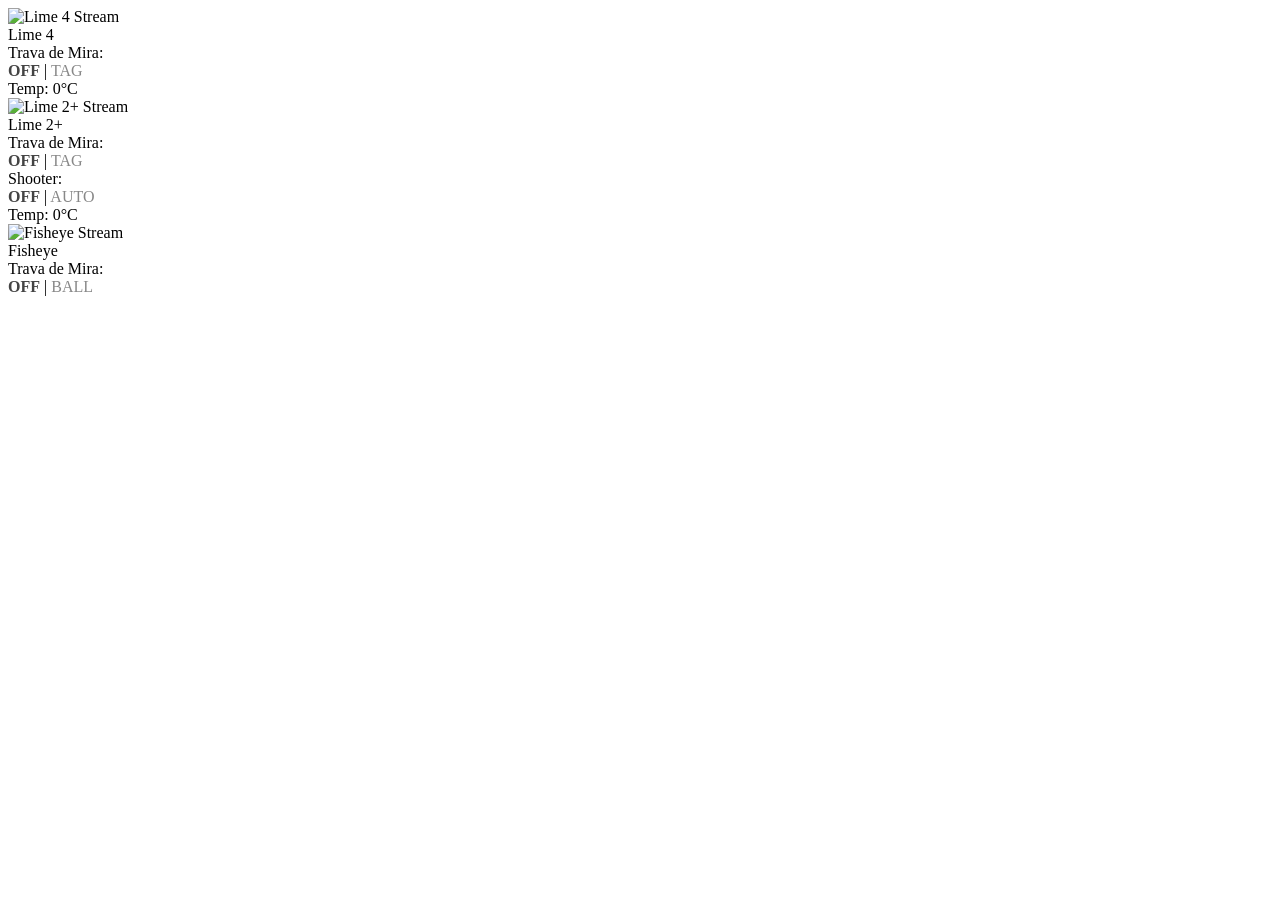
==== dashboard-web/limelight.html @ d298ade0 "integração dos botões com a dashboard" ====
<!DOCTYPE html>
<html lang="pt-BR">
<head>
  <meta charset="UTF-8" />
  <title>HYDRA Limelight Dashboard</title>

  <!-- CSS -->
  <link rel="stylesheet" href="./css/global.css" />
  <link rel="stylesheet" href="./css/limelight/limelight_box.css" />
  <link rel="stylesheet" href="./css/limelight/arrow+bbox.css" />
</head>

<body>
  <div id="dashboard-root">
    <div class="limelight-grid">

      <!-- ========================= -->
      <!-- LINHA 1 — LIME 4 (SÓ STREAM / SEM IA) -->
      <!-- ========================= -->
      <div class="limelight-row" id="lime4">

        <div class="camera-box arrow-parent">
          <!-- Lime 4: apenas exibição do stream -->
          <img
            src="http://10.91.63.30:5800/stream.mjpg"
            alt="Lime 4 Stream"
            style="width:100%; height:100%; object-fit:cover;"
          >
          <!-- NÃO TEM SETA / BBOX AQUI (sem IA) -->
        </div>

        <div class="info-box">
          <div class="info-title">Lime 4</div>

          <!-- YAW -->
          <div class="offset-container" id="yaw-lime4">
            <div class="offset-line">
              <span class="offset-label">Trava de Mira:</span>
              <div class="offset-box"></div>
            </div>
            <div class="offset-modes">
              <span data-mode="0">OFF</span> |
              <span data-mode="1">TAG</span>
            </div>
          </div>


          <div class="info-footer">
            <span id="temp-lime4" class="ll-temp">Temp: --°C</span>
          </div>

        </div>
      </div>

      <!-- ========================= -->
      <!-- LINHA 2 — LIME 2+ (SÓ STREAM / SEM IA) -->
      <!-- ========================= -->
      <div class="limelight-row" id="lime2plus">

        <div class="camera-box arrow-parent">
          <img
            src="http://10.91.63.200:5800"
            alt="Lime 2+ Stream"
            style="width:100%; height:100%; object-fit:cover;"
          >
        </div>

        <div class="info-box">
          <div class="info-title">Lime 2+</div>

          <!-- AIMLOCK -->
          <div class="offset-container" id="yaw-lime2plus">
            <div class="offset-line">
              <span class="offset-label">Trava de Mira:</span>
              <div class="offset-box"></div>
            </div>
            <div class="offset-modes">
              <span data-mode="0">OFF</span> |
              <span data-mode="1">TAG</span>
            </div>
          </div>

          <!-- SHOOTER -->
          <div class="offset-container" id="shooter-lime2plus">
            <div class="offset-line">
              <span class="offset-label">Shooter:</span>
              <div class="offset-box"></div>
            </div>
            <div class="offset-modes">
              <span data-mode="0">OFF</span> |
              <span data-mode="1">AUTO</span>
            </div>
          </div>

          <div class="info-footer">
            <span id="temp-lime2plus" class="ll-temp">Temp: --°C</span>
          </div>

        </div>
      </div>

      <!-- ========================= -->
      <!-- LINHA 3 — FISHEYE (COM IA: SETA + BBOX) -->
      <!-- ========================= -->
      <div class="limelight-row" id="lime2">

        <div class="camera-box arrow-parent">
          <!-- Lime 2+: exibe stream e recebe seta/bbox via JS -->
          <img
            src="http://10.91.63.2:1181/?action=stream"
            alt="Fisheye Stream"
            style="width:100%; height:100%; object-fit:cover;"
          >
          <!-- SETA (IA SOMENTE AQUI) -->
          <div class="arrow hidden" id="arrow-lime2"></div>
          <!-- bbox será criado via JS e anexado no parent -->
        </div>

        <div class="info-box">
          <div class="info-title">Fisheye</div>

          <!-- YAW -->
          <div class="offset-container" id="yaw-lime2">
            <div class="offset-line">
              <span class="offset-label">Trava de Mira:</span>
              <div class="offset-box"></div>
            </div>
            <div class="offset-modes">
              <span data-mode="0">OFF</span> |
              <span data-mode="1">BALL</span>
            </div>
          </div>

         <!-- <div class="info-footer">
            <span id="temp-lime2" class="ll-temp">Temp: --°C</span>
          </div> -->

        </div>
      </div>

    </div>
  </div>

  <!-- JS -->
  <script type="module" src="./js/limelight/arrow_nt.js"></script>
  <script src="./js/limelight/modes.js"></script>

</body>
</html>
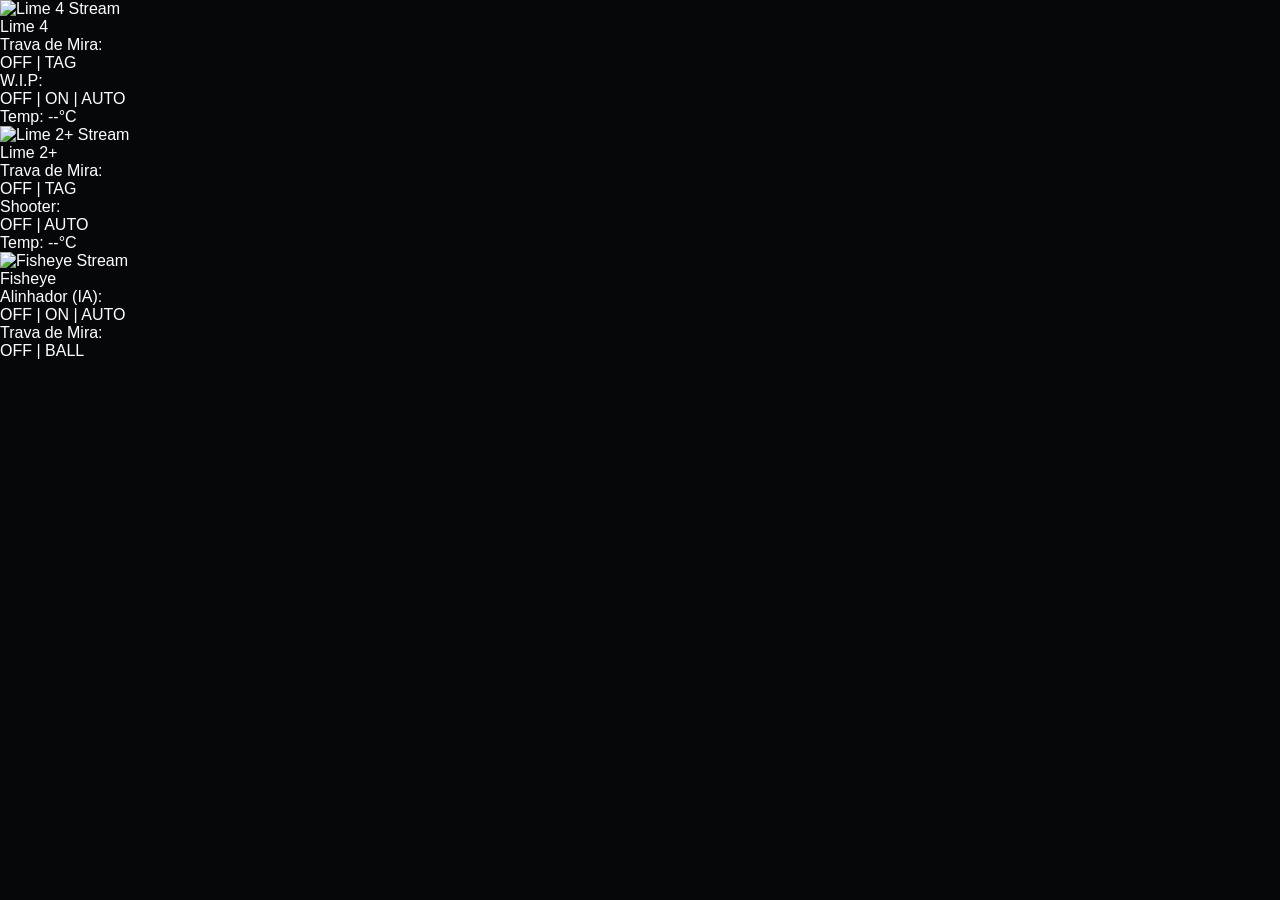
==== commit 7489d707: "QUASE TUDO FUNCIONA" ====
--- a/dashboard-web/limelight.html
+++ b/dashboard-web/limelight.html
@@ -44,6 +44,18 @@
             </div>
           </div>
 
+          <!-- W.I.P -->
+          <div class="offset-container" id="teste1-lime4">
+            <div class="offset-line">
+              <span class="offset-label">W.I.P:</span>
+              <div class="offset-box"></div>
+            </div>
+            <div class="offset-modes">
+              <span data-mode="0">OFF</span> |
+              <span data-mode="1">ON</span> |
+              <span data-mode="2">AUTO</span>
+            </div>
+          </div>
 
           <div class="info-footer">
             <span id="temp-lime4" class="ll-temp">Temp: --°C</span>
@@ -119,6 +131,19 @@
         <div class="info-box">
           <div class="info-title">Fisheye</div>
 
+          <!-- ALINHADOR -->
+          <div class="offset-container" id="alinhador-lime2">
+            <div class="offset-line">
+              <span class="offset-label">Alinhador (IA):</span>
+              <div class="offset-box"></div>
+            </div>
+            <div class="offset-modes">
+              <span data-mode="0">OFF</span> |
+              <span data-mode="1">ON</span> |
+              <span data-mode="2">AUTO</span>
+            </div>
+          </div>
+
           <!-- YAW -->
           <div class="offset-container" id="yaw-lime2">
             <div class="offset-line">
@@ -142,8 +167,9 @@
   </div>
 
   <!-- JS -->
-  <script type="module" src="./js/limelight/arrow_nt.js"></script>
-  <script src="./js/limelight/modes.js"></script>
+ <script type="module" src="../js/ws.js"></script>
+<script type="module" src="../js/limelight/modes.js"></script>
+<script type="module" src="../js/limelight/arrow_nt.js"></script>
 
 </body>
 </html>
--- a/dashboard-web/css/global.css
+++ b/dashboard-web/css/global.css
@@ -0,0 +1,159 @@
+* {
+  margin: 0;
+  padding: 0;
+  box-sizing: border-box;
+}
+
+html, body {
+  width: 100%;
+  height: 100%;
+  background-color: #05080a;
+  color: #ffffff;
+  font-family: Arial, Helvetica, sans-serif;
+  overflow: hidden;
+}
+
+/* ═══ ROOT ═══ */
+#dashboard-root {
+  display: grid;
+  grid-template-rows: auto 1fr;
+  height: 100vh;
+}
+
+/* ═══ HEADER ═══ */
+#header {
+  display: flex;
+  align-items: center;
+  justify-content: center;
+  gap: 16px;
+  padding: 12px 20px;
+  border-bottom: 2px solid #8C7A69;
+}
+
+#team-logo {
+  height: 48px;
+}
+
+h2 {
+  text-align: center;
+  font-size: 1.3rem;
+  border-bottom: 1px solid #8C7A69;
+  padding-bottom: 6px;
+}
+
+/* ═══ DUAS COLUNAS ═══ */
+#main-columns {
+  display: grid;
+  grid-template-columns: 1fr 1fr;
+  height: 100%;
+  overflow: hidden;
+}
+
+.dashboard-panel {
+  padding: 16px;
+  border-right: 1px solid #1f1f1f;
+  display: flex;
+  flex-direction: column;
+  gap: 12px;
+  overflow-y: auto;
+  scrollbar-width: thin;
+  scrollbar-color: #1f1f1f transparent;
+}
+
+/* ═══ ADL ═══ */
+#adl-column {
+  gap: 10px;
+}
+
+#adl-header-row {
+  display: flex;
+  align-items: center;
+  justify-content: space-between;
+  gap: 10px;
+}
+
+.adl-block {
+  background: rgba(0,0,0,0.2);
+  border: 1px solid #172028;
+  border-radius: 3px;
+  padding: 10px 12px;
+  display: flex;
+  flex-direction: column;
+  gap: 6px;
+}
+
+.adl-block-title {
+  font-family: 'Share Tech Mono', monospace;
+  font-size: 0.6rem;
+  letter-spacing: 0.2em;
+  text-transform: uppercase;
+  color: #2e4050;
+  border-bottom: 1px solid #172028;
+  padding-bottom: 5px;
+  margin-bottom: 2px;
+  display: flex;
+  justify-content: space-between;
+  align-items: center;
+}
+
+.adl-log-block {
+  flex: 1;
+  min-height: 0;
+}
+
+.log-list {
+  overflow-y: auto;
+  display: flex;
+  flex-direction: column;
+  gap: 3px;
+  min-height: 80px;
+  max-height: 200px;
+  scrollbar-width: thin;
+  scrollbar-color: #172028 transparent;
+}
+
+/* ═══ CONN DOT NO HEADER ═══ */
+.conn-wrap {
+  display: flex;
+  align-items: center;
+  gap: 6px;
+  font-family: 'Share Tech Mono', monospace;
+  font-size: 0.65rem;
+  color: #2e4050;
+  letter-spacing: 0.1em;
+  position: absolute;
+  right: 20px;
+}
+
+.conn-dot {
+  width: 8px;
+  height: 8px;
+  border-radius: 50%;
+  background: #ff3d3d;
+  transition: background 0.3s, box-shadow 0.3s;
+}
+
+.conn-dot.live {
+  background: #00e676;
+  box-shadow: 0 0 8px #00e676;
+}
+
+/* ═══ ENDGAME BANNER ═══ */
+.endgame-banner {
+  background: #ffb300;
+  color: #000;
+  font-size: 0.8rem;
+  font-weight: 700;
+  letter-spacing: 0.15em;
+  text-align: center;
+  padding: 4px 10px;
+  border-radius: 2px;
+  animation: pulse-warn 0.8s infinite;
+}
+
+.endgame-banner.hidden { display: none; }
+
+@keyframes pulse-warn {
+  0%,100% { opacity:1; }
+  50%      { opacity:0.5; }
+}
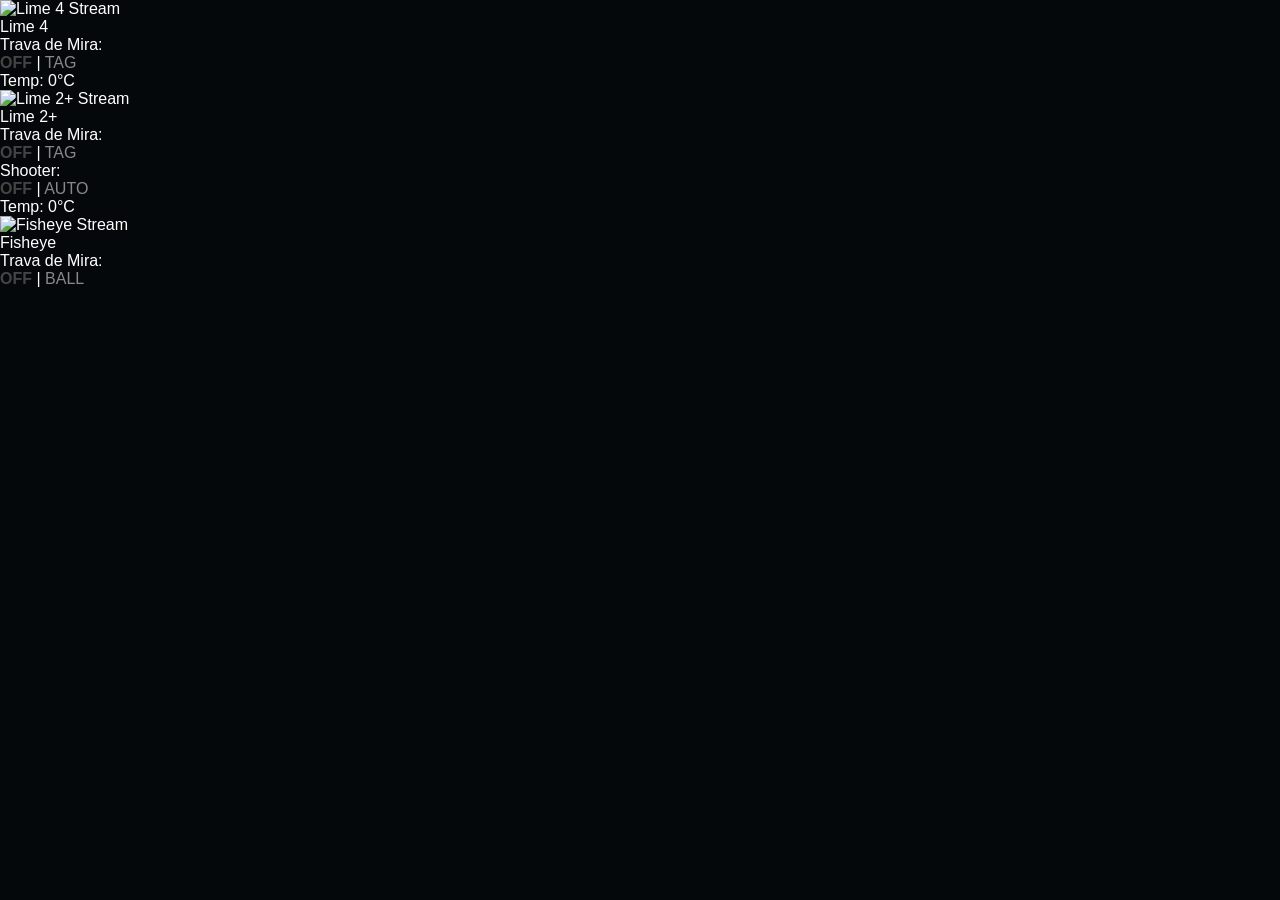
==== commit c6d75291: "dashboards funcionando, além de outras melhorias e alterações" ====
--- a/dashboard-web/limelight.html
+++ b/dashboard-web/limelight.html
@@ -44,18 +44,6 @@
             </div>
           </div>
 
-          <!-- W.I.P -->
-          <div class="offset-container" id="teste1-lime4">
-            <div class="offset-line">
-              <span class="offset-label">W.I.P:</span>
-              <div class="offset-box"></div>
-            </div>
-            <div class="offset-modes">
-              <span data-mode="0">OFF</span> |
-              <span data-mode="1">ON</span> |
-              <span data-mode="2">AUTO</span>
-            </div>
-          </div>
 
           <div class="info-footer">
             <span id="temp-lime4" class="ll-temp">Temp: --°C</span>
@@ -131,19 +119,6 @@
         <div class="info-box">
           <div class="info-title">Fisheye</div>
 
-          <!-- ALINHADOR -->
-          <div class="offset-container" id="alinhador-lime2">
-            <div class="offset-line">
-              <span class="offset-label">Alinhador (IA):</span>
-              <div class="offset-box"></div>
-            </div>
-            <div class="offset-modes">
-              <span data-mode="0">OFF</span> |
-              <span data-mode="1">ON</span> |
-              <span data-mode="2">AUTO</span>
-            </div>
-          </div>
-
           <!-- YAW -->
           <div class="offset-container" id="yaw-lime2">
             <div class="offset-line">
@@ -167,9 +142,8 @@
   </div>
 
   <!-- JS -->
- <script type="module" src="../js/ws.js"></script>
-<script type="module" src="../js/limelight/modes.js"></script>
-<script type="module" src="../js/limelight/arrow_nt.js"></script>
+  <script type="module" src="./js/limelight/arrow_nt.js"></script>
+  <script src="./js/limelight/modes.js"></script>
 
 </body>
 </html>
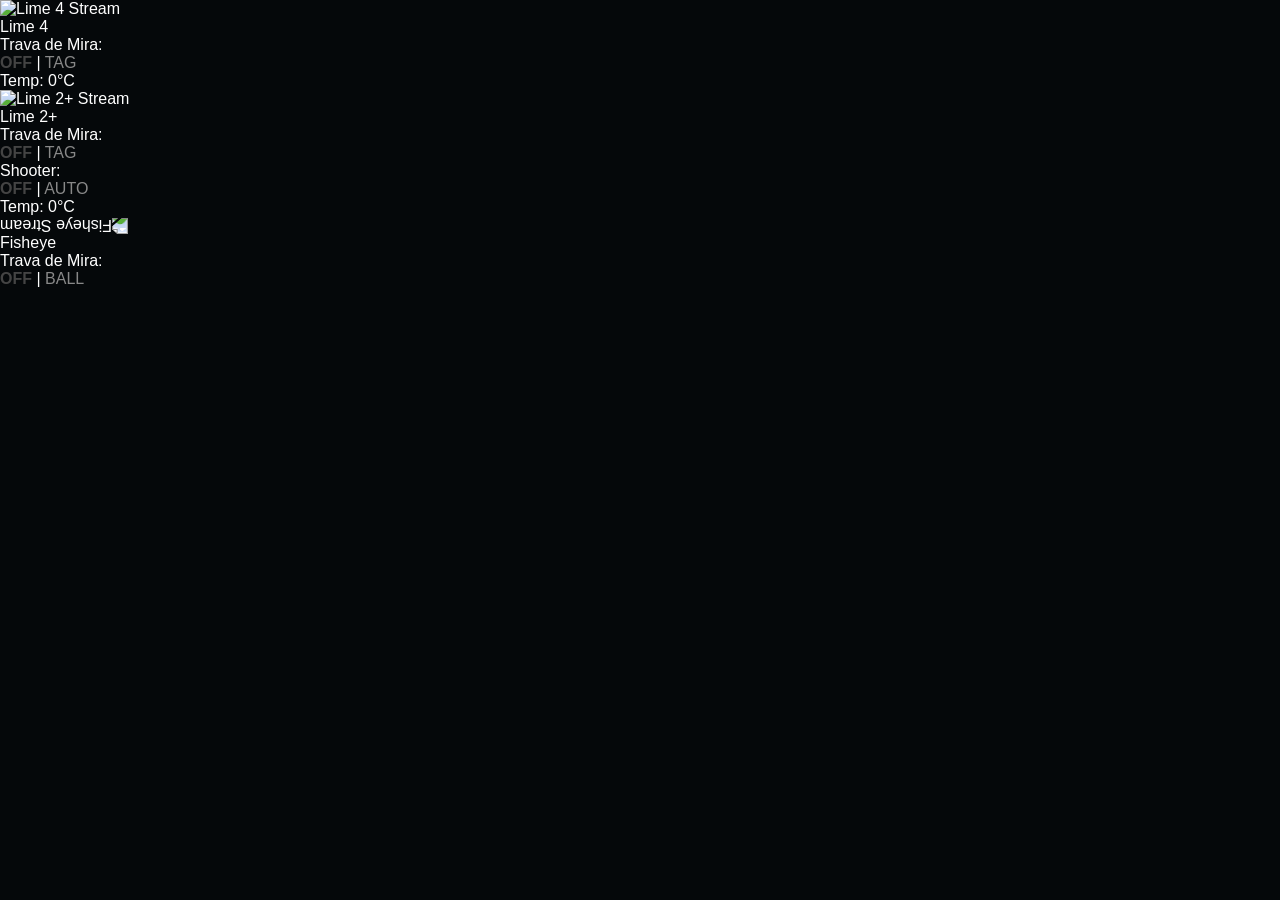
==== commit 1977d621: "ultimo commit" ====
--- a/dashboard-web/limelight.html
+++ b/dashboard-web/limelight.html
@@ -20,19 +20,16 @@
       <div class="limelight-row" id="lime4">
 
         <div class="camera-box arrow-parent">
-          <!-- Lime 4: apenas exibição do stream -->
           <img
             src="http://10.91.63.30:5800/stream.mjpg"
             alt="Lime 4 Stream"
             style="width:100%; height:100%; object-fit:cover;"
           >
-          <!-- NÃO TEM SETA / BBOX AQUI (sem IA) -->
         </div>
 
         <div class="info-box">
           <div class="info-title">Lime 4</div>
 
-          <!-- YAW -->
           <div class="offset-container" id="yaw-lime4">
             <div class="offset-line">
               <span class="offset-label">Trava de Mira:</span>
@@ -43,7 +40,6 @@
               <span data-mode="1">TAG</span>
             </div>
           </div>
-
 
           <div class="info-footer">
             <span id="temp-lime4" class="ll-temp">Temp: --°C</span>
@@ -68,7 +64,6 @@
         <div class="info-box">
           <div class="info-title">Lime 2+</div>
 
-          <!-- AIMLOCK -->
           <div class="offset-container" id="yaw-lime2plus">
             <div class="offset-line">
               <span class="offset-label">Trava de Mira:</span>
@@ -80,7 +75,6 @@
             </div>
           </div>
 
-          <!-- SHOOTER -->
           <div class="offset-container" id="shooter-lime2plus">
             <div class="offset-line">
               <span class="offset-label">Shooter:</span>
@@ -105,21 +99,17 @@
       <div class="limelight-row" id="lime2">
 
         <div class="camera-box arrow-parent">
-          <!-- Lime 2+: exibe stream e recebe seta/bbox via JS -->
           <img
             src="http://10.91.63.2:1181/?action=stream"
             alt="Fisheye Stream"
-            style="width:100%; height:100%; object-fit:cover;"
+            style="width:100%; height:100%; object-fit:cover; transform: rotate(180deg);"
           >
-          <!-- SETA (IA SOMENTE AQUI) -->
           <div class="arrow hidden" id="arrow-lime2"></div>
-          <!-- bbox será criado via JS e anexado no parent -->
         </div>
 
         <div class="info-box">
           <div class="info-title">Fisheye</div>
 
-          <!-- YAW -->
           <div class="offset-container" id="yaw-lime2">
             <div class="offset-line">
               <span class="offset-label">Trava de Mira:</span>
@@ -130,10 +120,6 @@
               <span data-mode="1">BALL</span>
             </div>
           </div>
-
-         <!-- <div class="info-footer">
-            <span id="temp-lime2" class="ll-temp">Temp: --°C</span>
-          </div> -->
 
         </div>
       </div>
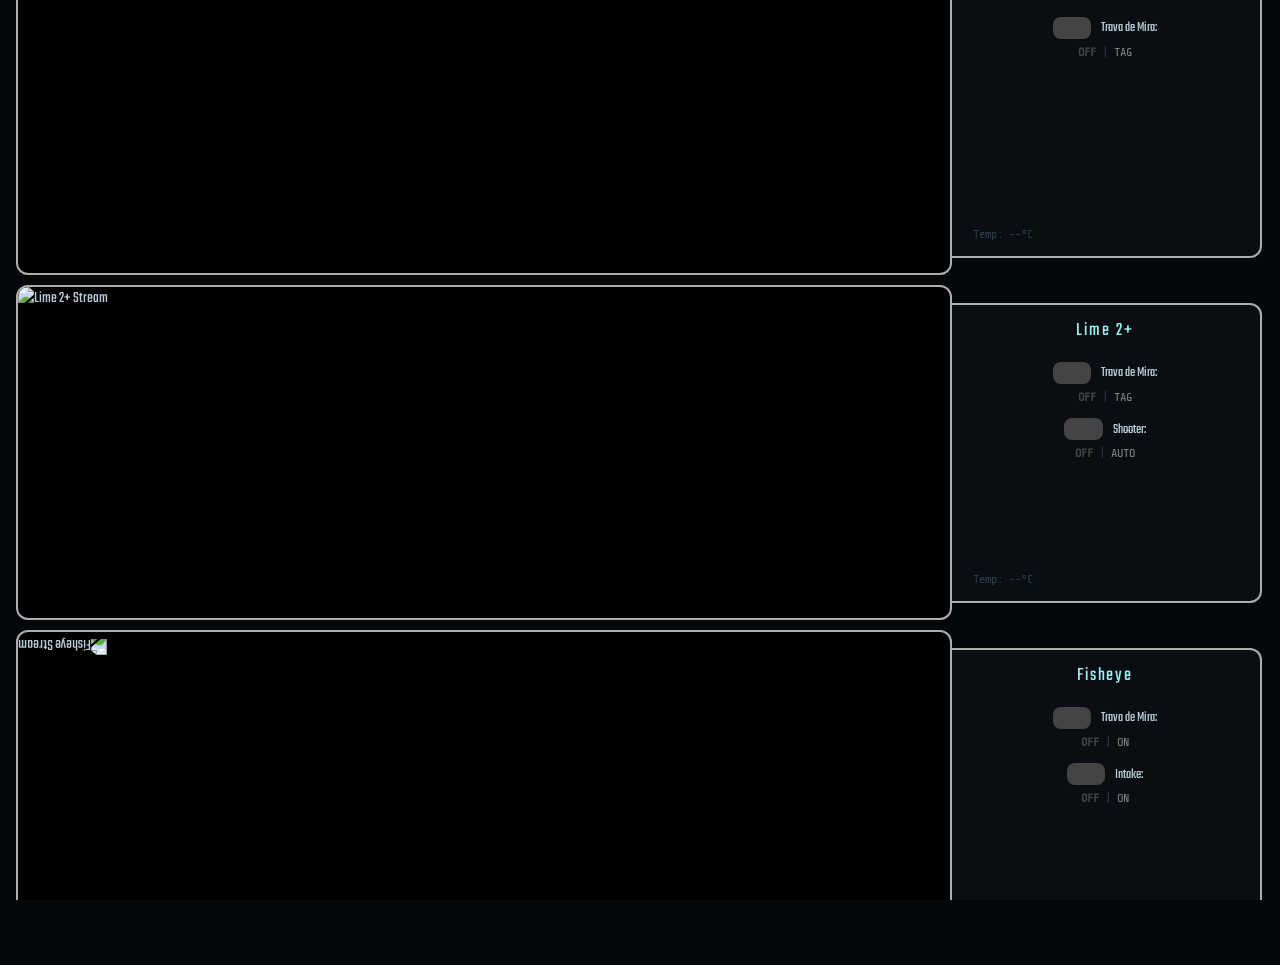
==== commit cecdf130: "IA funcional" ====
--- a/dashboard-web/limelight.html
+++ b/dashboard-web/limelight.html
@@ -3,6 +3,11 @@
 <head>
   <meta charset="UTF-8" />
   <title>HYDRA Limelight Dashboard</title>
+
+  <link rel="preconnect" href="https://fonts.googleapis.com">
+  <link href="https://fonts.googleapis.com/css2?family=Share+Tech+Mono&family=Teko:wght@300;400;600;700&display=swap" rel="stylesheet">
+
+  <link rel="icon" href="data:,">
 
   <!-- CSS -->
   <link rel="stylesheet" href="./css/global.css" />
@@ -32,8 +37,8 @@
 
           <div class="offset-container" id="yaw-lime4">
             <div class="offset-line">
+              <div class="offset-box"></div>
               <span class="offset-label">Trava de Mira:</span>
-              <div class="offset-box"></div>
             </div>
             <div class="offset-modes">
               <span data-mode="0">OFF</span> |
@@ -55,7 +60,7 @@
 
         <div class="camera-box arrow-parent">
           <img
-            src="http://10.91.63.200:5800"
+            src="http://10.91.63.20:5800"
             alt="Lime 2+ Stream"
             style="width:100%; height:100%; object-fit:cover;"
           >
@@ -66,8 +71,8 @@
 
           <div class="offset-container" id="yaw-lime2plus">
             <div class="offset-line">
+              <div class="offset-box"></div>
               <span class="offset-label">Trava de Mira:</span>
-              <div class="offset-box"></div>
             </div>
             <div class="offset-modes">
               <span data-mode="0">OFF</span> |
@@ -77,8 +82,8 @@
 
           <div class="offset-container" id="shooter-lime2plus">
             <div class="offset-line">
+              <div class="offset-box"></div>
               <span class="offset-label">Shooter:</span>
-              <div class="offset-box"></div>
             </div>
             <div class="offset-modes">
               <span data-mode="0">OFF</span> |
@@ -112,12 +117,23 @@
 
           <div class="offset-container" id="yaw-lime2">
             <div class="offset-line">
+              <div class="offset-box"></div>
               <span class="offset-label">Trava de Mira:</span>
-              <div class="offset-box"></div>
             </div>
             <div class="offset-modes">
               <span data-mode="0">OFF</span> |
-              <span data-mode="1">BALL</span>
+              <span data-mode="1">ON</span>
+            </div>
+          </div>
+
+          <div class="offset-container" id="align-piece">
+            <div class="offset-line">
+              <div class="offset-box"></div>
+              <span class="offset-label">Intake:</span>
+            </div>
+            <div class="offset-modes">
+              <span data-mode="0">OFF</span> |
+              <span data-mode="1">ON</span>
             </div>
           </div>
 
@@ -127,9 +143,9 @@
     </div>
   </div>
 
-  <!-- JS -->
+  <script type="module" src="./js/ws.js"></script>
   <script type="module" src="./js/limelight/arrow_nt.js"></script>
-  <script src="./js/limelight/modes.js"></script>
+  <script type="module" src="./js/limelight/modes.js"></script>
 
 </body>
 </html>
--- a/dashboard-web/css/global.css
+++ b/dashboard-web/css/global.css
@@ -9,7 +9,7 @@
   height: 100%;
   background-color: #05080a;
   color: #ffffff;
-  font-family: Arial, Helvetica, sans-serif;
+  font-family: 'Teko', Arial, sans-serif;
   overflow: hidden;
 }
 
@@ -27,7 +27,7 @@
   justify-content: center;
   gap: 16px;
   padding: 12px 20px;
-  border-bottom: 2px solid #8C7A69;
+  border-bottom: 2px solid #afaead;
 }
 
 #team-logo {
@@ -37,7 +37,7 @@
 h2 {
   text-align: center;
   font-size: 1.3rem;
-  border-bottom: 1px solid #8C7A69;
+  border-bottom: 1px solid #afaead;
   padding-bottom: 6px;
 }
 
--- a/dashboard-web/css/limelight/limelight_box.css
+++ b/dashboard-web/css/limelight/limelight_box.css
@@ -0,0 +1,154 @@
+:root {
+  --bg:      #05080a;
+  --panel:   #0a0e12;
+  --border:  #172028;
+  --accent:  #99f0f0;
+  --ok:      #00e676;
+  --warn:    #ffb300;
+  --danger:  #ff3d3d;
+  --dim:     #2e4050;
+  --text:    #b8cdd8;
+  --mono:    'Share Tech Mono', monospace;
+  --display: 'Teko', sans-serif;
+}
+/* ============================= */
+/* RESET GLOBAL */
+/* ============================= */
+* {
+  margin: 0;
+  padding: 0;
+  box-sizing: border-box;
+}
+html, body {
+  width: 100%;
+  height: 100%;
+  margin: 0;
+  padding: 0;
+  overflow-x: hidden;
+  overflow-y: hidden;
+  background-color: var(--bg);
+  color: var(--text);
+  font-family: var(--display);
+}
+/* ============================= */
+/* LIMELIGHT DASHBOARD */
+/* ============================= */
+#dashboard-root {
+  display: grid;
+  grid-template-columns: 1fr;
+  width: 100%;
+  min-height: 100vh;
+  place-content: center;
+}
+.limelight-grid {
+  display: grid;
+  grid-template-columns: 1fr;
+  gap: 10px;
+  margin-top: 5px;
+  justify-items: center;
+}
+/* ============================= */
+/* LINHA CAMERA + INFO */
+/* ============================= */
+.limelight-row {
+  display: flex;
+  align-items: center;
+  width: 97.5%;
+}
+/* ============================= */
+/* CAMERA */
+/* ============================= */
+.camera-box {
+  flex: 0 0 75%;
+  height: 335px;
+  overflow: hidden;
+  background: #000;
+  border: 2px solid #afaead;
+  border-radius: 12px;
+  position: relative;
+}
+/* ============================= */
+/* INFO BOX */
+/* ============================= */
+.info-box {
+  flex: 0 0 25%;
+  height: 300px;
+  background: var(--panel);
+  border: 2px solid #afaead;
+  border-left: none;
+  border-radius: 0 12px 12px 0;
+  display: flex;
+  flex-direction: column;
+  align-items: center;
+  justify-content: flex-start;
+  margin-left: -2px;
+  padding-top: 12px;
+}
+/* ============================= */
+/* TITULO */
+/* ============================= */
+.info-title {
+  font-size: 1.2rem;
+  color: var(--accent);
+  margin-bottom: 18px;
+  text-align: center;
+  letter-spacing: 0.1em;
+}
+/* ============================= */
+/* BLOCO DE MODOS */
+/* ============================= */
+.offset-container {
+  display: flex;
+  flex-direction: column;
+  align-items: center;   /* centraliza tanto a linha quanto o modes */
+  margin-bottom: 14px;
+}
+/* linha: box à esquerda, label à direita */
+.offset-line {
+  display: flex;
+  align-items: center;
+  flex-direction: row;
+  gap: 10px;
+}
+/* texto */
+.offset-label {
+  font-size: 0.9rem;
+  font-weight: normal;
+  color: var(--text);
+  white-space: nowrap;
+}
+/* caixa colorida */
+.offset-box {
+  flex-shrink: 0;
+  width: 2.4em;
+  height: 1.4em;
+  background: var(--dim);
+  border-radius: 8px;
+}
+/* ON | OFF | AUTO — centralizado em relação ao conjunto box+label */
+.offset-modes {
+  margin-top: 6px;
+  font-family: var(--mono);
+  font-size: 0.75rem;
+  font-weight: normal;
+  color: var(--dim);
+  text-align: center;
+}
+/* ============================= */
+/* TEMP LIMELIGHT */
+/* ============================= */
+.info-footer {
+  margin-top: auto;
+  width: 85%;
+  padding: 8px 0 10px 0;
+  text-align: left;
+}
+.ll-temp {
+  font-family: var(--mono);
+  font-size: 0.75rem;
+  color: var(--dim);
+}
+.ll-temp.warn {
+  color: var(--warn);
+  font-weight: bold;
+}
